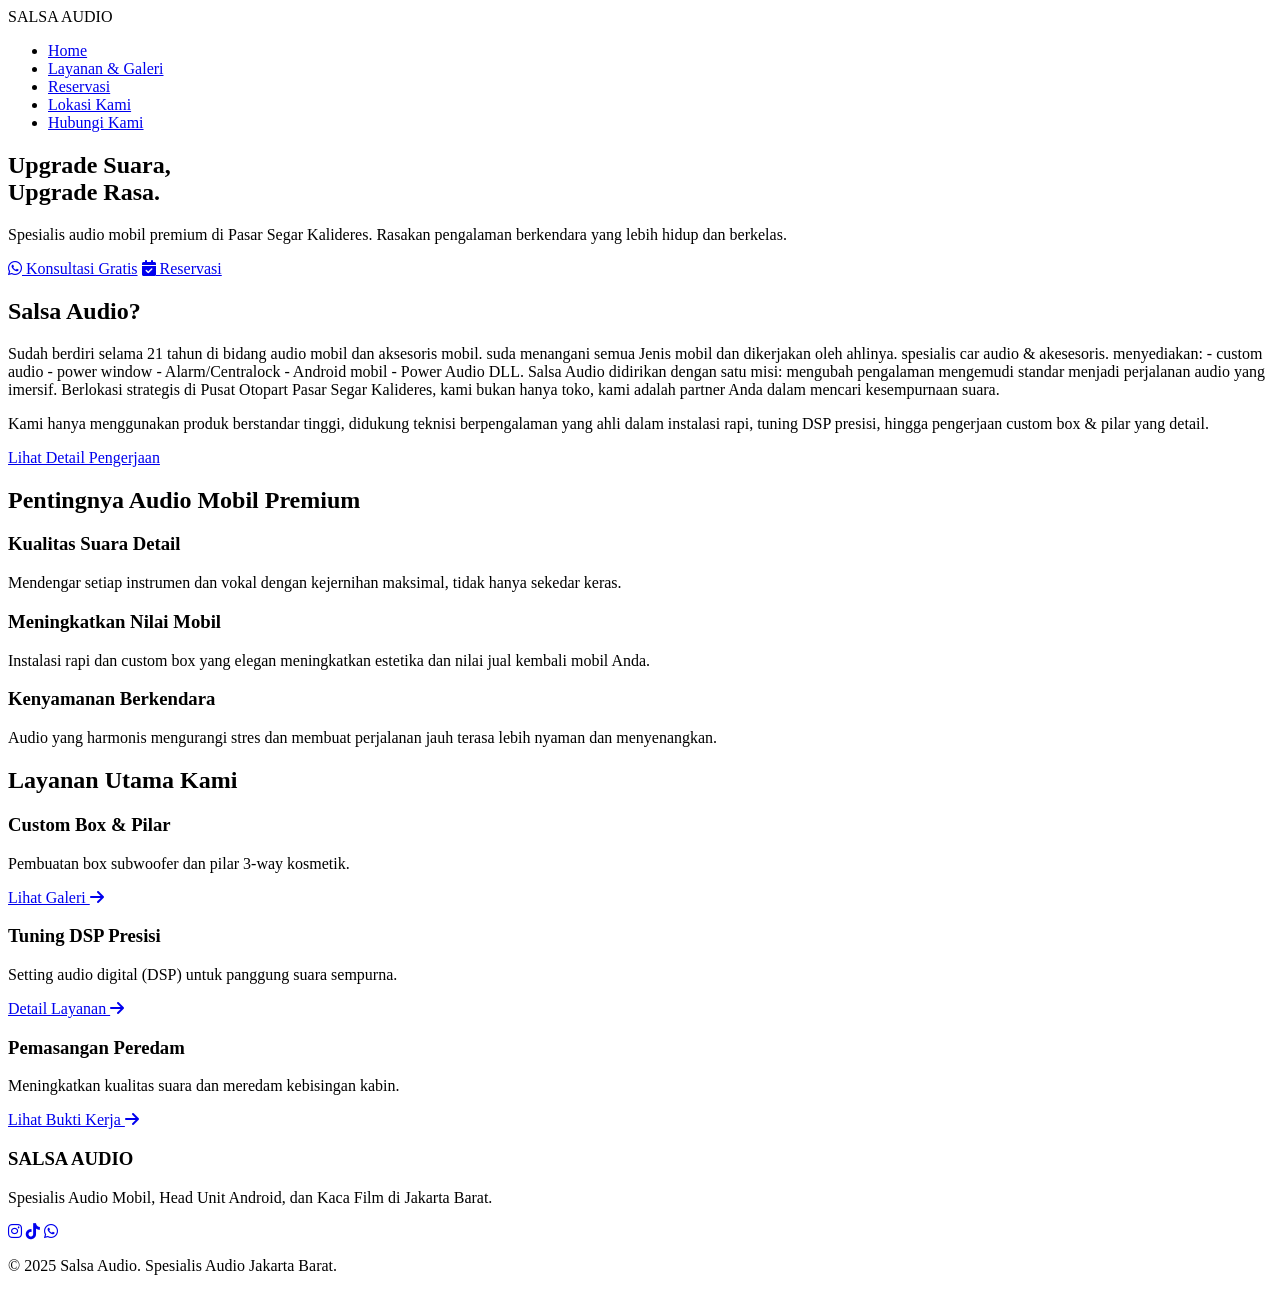
==== index.html @ 53de73e2 "Add files via upload" ====
<!DOCTYPE html>
<html lang="id">
<head>
    <meta charset="UTF-8">
    <meta name="viewport" content="width=device-width, initial-scale=1.0">
    <title>Salsa Audio | Spesialis Audio Mobil Premium Jakarta Barat</title>
    <link rel="stylesheet" href="css/style.css">
    <link rel="stylesheet" href="https://cdnjs.cloudflare.com/ajax/libs/font-awesome/6.0.0/css/all.min.css">
    <link href="https://fonts.googleapis.com/css2?family=Poppins:wght@300;400;600;700&display=swap" rel="stylesheet">
</head>
<body>

    <nav class="navbar">
        <div class="logo">SALSA <span>AUDIO</span></div>
        <ul class="nav-links">
            <li><a href="index.html" class="active">Home</a></li>
            <li><a href="layanan.html">Layanan & Galeri</a></li>
            <li><a href="reservasi.html">Reservasi</a></li>
            <li><a href="lokasi.html">Lokasi Kami</a></li>
            <li><a href="#kontak" class="btn-contact">Hubungi Kami</a></li>
        </ul>
        <div class="burger">
            <div class="line1"></div>
            <div class="line2"></div>
            <div class="line3"></div>
        </div>
    </nav>

    <section id="home" class="hero">
        <div class="hero-content">
            <h1>Upgrade Suara,<br>Upgrade Rasa.</h1>
            <p>Spesialis audio mobil premium di Pasar Segar Kalideres. Rasakan pengalaman berkendara yang lebih hidup dan berkelas.</p>
            
            <a href="https://wa.me/6281282801020" target="_blank" class="cta-button"><i class="fab fa-whatsapp"></i> Konsultasi Gratis</a>
            <a href="reservasi.html" class="cta-button cta-inden"><i class="fas fa-calendar-check"></i> Reservasi</a>

        </div>
    </section>

    <section class="about-us">
        <div class="container about-content">
            <div class="about-text">
                <h2>Salsa Audio?</h2>
                <p>
                    Sudah berdiri selama 21 tahun di bidang audio mobil dan aksesoris mobil. suda menangani semua Jenis mobil dan dikerjakan oleh ahlinya. spesialis car audio & akesesoris. menyediakan: - custom audio - power window - Alarm/Centralock - Android mobil - Power Audio DLL. Salsa Audio didirikan dengan satu misi: mengubah pengalaman mengemudi standar menjadi perjalanan audio yang imersif. Berlokasi strategis di Pusat Otopart Pasar Segar Kalideres, kami bukan hanya toko, kami adalah partner Anda dalam mencari kesempurnaan suara.
                </p>
                <p>
                    Kami hanya menggunakan produk berstandar tinggi, didukung teknisi berpengalaman yang ahli dalam instalasi rapi, tuning DSP presisi, hingga pengerjaan custom box & pilar yang detail.
                </p>
                <a href="layanan.html" class="btn-secondary">Lihat Detail Pengerjaan</a>
            </div>
            
        </div>
    </section>

    <section class="keunggulan">
    <div class="container">
        <h2>Pentingnya Audio Mobil Premium</h2>
        <div class="keunggulan-grid">
            
            <div class="keunggulan-item">
                <h3>Kualitas Suara Detail</h3>
                <p>Mendengar setiap instrumen dan vokal dengan kejernihan maksimal, tidak hanya sekedar keras.</p>
            </div>
            
            <div class="keunggulan-item">
                <h3> Meningkatkan Nilai Mobil</h3>
                <p>Instalasi rapi dan custom box yang elegan meningkatkan estetika dan nilai jual kembali mobil Anda.</p>
            </div>
            
            <div class="keunggulan-item">
                <h3>Kenyamanan Berkendara</h3>
                <p>Audio yang harmonis mengurangi stres dan membuat perjalanan jauh terasa lebih nyaman dan menyenangkan.</p>
            </div>
            
        </div>
    </div>
</section>

    <section class="quick-links">
        <div class="container">
            <h2>Layanan Utama Kami</h2>
            <div class="service-grid">
                <div class="card-link">
                    <h3>Custom Box & Pilar</h3>
                    <p>Pembuatan box subwoofer dan pilar 3-way kosmetik.</p>
                    <a href="layanan.html#custom" class="btn-link">Lihat Galeri <i class="fas fa-arrow-right"></i></a>
                </div>
                <div class="card-link">
                    <h3>Tuning DSP Presisi</h3>
                    <p>Setting audio digital (DSP) untuk panggung suara sempurna.</p>
                    <a href="layanan.html#tuning" class="btn-link">Detail Layanan <i class="fas fa-arrow-right"></i></a>
                </div>
                <div class="card-link">
                    <h3>Pemasangan Peredam</h3>
                    <p>Meningkatkan kualitas suara dan meredam kebisingan kabin.</p>
                    <a href="layanan.html#peredam" class="btn-link">Lihat Bukti Kerja <i class="fas fa-arrow-right"></i></a>
                </div>
            </div>
        </div>
    </section>

    <footer>
        <div class="footer-content">
            <h3>SALSA AUDIO</h3>
            <p>Spesialis Audio Mobil, Head Unit Android, dan Kaca Film di Jakarta Barat.</p>
            
            <div class="socials">
                <a href="https://www.instagram.com/salsaaudio3" target="_blank"><i class="fab fa-instagram"></i></a>
                
                <a href="https://www.tiktok.com/@salsaaudio0" target="_blank"><i class="fab fa-tiktok"></i></a>
                
                <a href="https://wa.me/6281282801020" target="_blank"><i class="fab fa-whatsapp"></i></a>
            </div>
        </div>
        <div class="footer-bottom">
            <p>© 2025 Salsa Audio. Spesialis Audio Jakarta Barat.</p>
        </div>
    </footer>

    <script>
        const burger = document.querySelector('.burger');
        const nav = document.querySelector('.nav-links');
        burger.addEventListener('click', () => {
            nav.classList.toggle('nav-active');
            burger.classList.toggle('toggle');
        });
    </script>
</body>
</html>
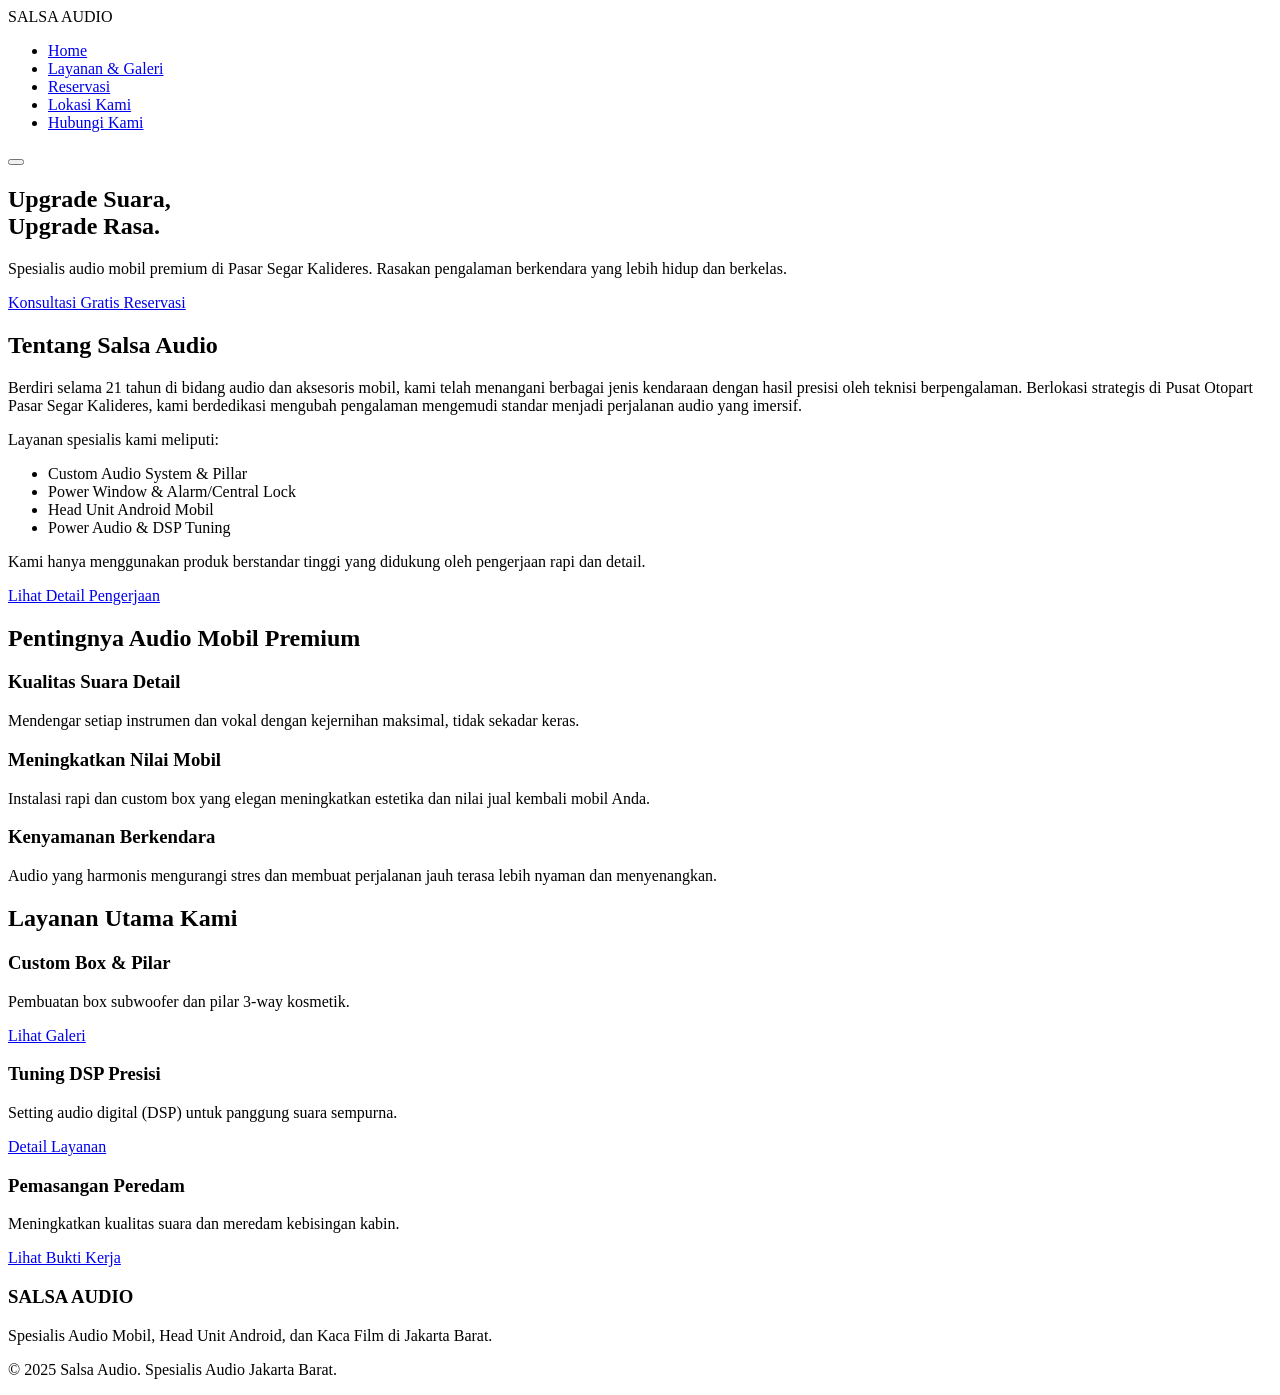
==== commit 5d0c5f52: "Update index.html" ====
--- a/index.html
+++ b/index.html
@@ -4,9 +4,13 @@
     <meta charset="UTF-8">
     <meta name="viewport" content="width=device-width, initial-scale=1.0">
     <title>Salsa Audio | Spesialis Audio Mobil Premium Jakarta Barat</title>
+    
+    <!-- CSS & External Fonts -->
     <link rel="stylesheet" href="css/style.css">
-    <link rel="stylesheet" href="https://cdnjs.cloudflare.com/ajax/libs/font-awesome/6.0.0/css/all.min.css">
-    <link href="https://fonts.googleapis.com/css2?family=Poppins:wght@300;400;600;700&display=swap" rel="stylesheet">
+    <link rel="stylesheet" href="[https://cdnjs.cloudflare.com/ajax/libs/font-awesome/6.0.0/css/all.min.css](https://cdnjs.cloudflare.com/ajax/libs/font-awesome/6.0.0/css/all.min.css)">
+    <link rel="preconnect" href="[https://fonts.googleapis.com](https://fonts.googleapis.com)">
+    <link rel="preconnect" href="[https://fonts.gstatic.com](https://fonts.gstatic.com)" crossorigin>
+    <link href="[https://fonts.googleapis.com/css2?family=Poppins:wght@300;400;600;700&display=swap](https://fonts.googleapis.com/css2?family=Poppins:wght@300;400;600;700&display=swap)" rel="stylesheet">
 </head>
 <body>
 
@@ -19,11 +23,11 @@
             <li><a href="lokasi.html">Lokasi Kami</a></li>
             <li><a href="#kontak" class="btn-contact">Hubungi Kami</a></li>
         </ul>
-        <div class="burger">
+        <button class="burger" aria-label="Toggle Navigation Menu">
             <div class="line1"></div>
             <div class="line2"></div>
             <div class="line3"></div>
-        </div>
+        </button>
     </nav>
 
     <section id="home" class="hero">
@@ -31,51 +35,60 @@
             <h1>Upgrade Suara,<br>Upgrade Rasa.</h1>
             <p>Spesialis audio mobil premium di Pasar Segar Kalideres. Rasakan pengalaman berkendara yang lebih hidup dan berkelas.</p>
             
-            <a href="https://wa.me/6281282801020" target="_blank" class="cta-button"><i class="fab fa-whatsapp"></i> Konsultasi Gratis</a>
-            <a href="reservasi.html" class="cta-button cta-inden"><i class="fas fa-calendar-check"></i> Reservasi</a>
-
+            <a href="[https://wa.me/6281282801020](https://wa.me/6281282801020)" target="_blank" rel="noopener noreferrer" class="cta-button">
+                <i class="fab fa-whatsapp"></i> Konsultasi Gratis
+            </a>
+            <a href="reservasi.html" class="cta-button cta-inden">
+                <i class="fas fa-calendar-check"></i> Reservasi
+            </a>
         </div>
     </section>
 
     <section class="about-us">
         <div class="container about-content">
             <div class="about-text">
-                <h2>Salsa Audio?</h2>
+                <h2>Tentang Salsa Audio</h2>
                 <p>
-                    Sudah berdiri selama 21 tahun di bidang audio mobil dan aksesoris mobil. suda menangani semua Jenis mobil dan dikerjakan oleh ahlinya. spesialis car audio & akesesoris. menyediakan: - custom audio - power window - Alarm/Centralock - Android mobil - Power Audio DLL. Salsa Audio didirikan dengan satu misi: mengubah pengalaman mengemudi standar menjadi perjalanan audio yang imersif. Berlokasi strategis di Pusat Otopart Pasar Segar Kalideres, kami bukan hanya toko, kami adalah partner Anda dalam mencari kesempurnaan suara.
+                    Berdiri selama 21 tahun di bidang audio dan aksesoris mobil, kami telah menangani berbagai jenis kendaraan dengan hasil presisi oleh teknisi berpengalaman. Berlokasi strategis di Pusat Otopart Pasar Segar Kalideres, kami berdedikasi mengubah pengalaman mengemudi standar menjadi perjalanan audio yang imersif.
                 </p>
                 <p>
-                    Kami hanya menggunakan produk berstandar tinggi, didukung teknisi berpengalaman yang ahli dalam instalasi rapi, tuning DSP presisi, hingga pengerjaan custom box & pilar yang detail.
+                    Layanan spesialis kami meliputi:
+                </p>
+                <ul>
+                    <li>Custom Audio System & Pillar</li>
+                    <li>Power Window & Alarm/Central Lock</li>
+                    <li>Head Unit Android Mobil</li>
+                    <li>Power Audio & DSP Tuning</li>
+                </ul>
+                <p>
+                    Kami hanya menggunakan produk berstandar tinggi yang didukung oleh pengerjaan rapi dan detail.
                 </p>
                 <a href="layanan.html" class="btn-secondary">Lihat Detail Pengerjaan</a>
             </div>
-            
         </div>
     </section>
 
     <section class="keunggulan">
-    <div class="container">
-        <h2>Pentingnya Audio Mobil Premium</h2>
-        <div class="keunggulan-grid">
-            
-            <div class="keunggulan-item">
-                <h3>Kualitas Suara Detail</h3>
-                <p>Mendengar setiap instrumen dan vokal dengan kejernihan maksimal, tidak hanya sekedar keras.</p>
+        <div class="container">
+            <h2>Pentingnya Audio Mobil Premium</h2>
+            <div class="keunggulan-grid">
+                <div class="keunggulan-item">
+                    <h3>Kualitas Suara Detail</h3>
+                    <p>Mendengar setiap instrumen dan vokal dengan kejernihan maksimal, tidak sekadar keras.</p>
+                </div>
+                
+                <div class="keunggulan-item">
+                    <h3>Meningkatkan Nilai Mobil</h3>
+                    <p>Instalasi rapi dan custom box yang elegan meningkatkan estetika dan nilai jual kembali mobil Anda.</p>
+                </div>
+                
+                <div class="keunggulan-item">
+                    <h3>Kenyamanan Berkendara</h3>
+                    <p>Audio yang harmonis mengurangi stres dan membuat perjalanan jauh terasa lebih nyaman dan menyenangkan.</p>
+                </div>
             </div>
-            
-            <div class="keunggulan-item">
-                <h3> Meningkatkan Nilai Mobil</h3>
-                <p>Instalasi rapi dan custom box yang elegan meningkatkan estetika dan nilai jual kembali mobil Anda.</p>
-            </div>
-            
-            <div class="keunggulan-item">
-                <h3>Kenyamanan Berkendara</h3>
-                <p>Audio yang harmonis mengurangi stres dan membuat perjalanan jauh terasa lebih nyaman dan menyenangkan.</p>
-            </div>
-            
         </div>
-    </div>
-</section>
+    </section>
 
     <section class="quick-links">
         <div class="container">
@@ -106,11 +119,15 @@
             <p>Spesialis Audio Mobil, Head Unit Android, dan Kaca Film di Jakarta Barat.</p>
             
             <div class="socials">
-                <a href="https://www.instagram.com/salsaaudio3" target="_blank"><i class="fab fa-instagram"></i></a>
-                
-                <a href="https://www.tiktok.com/@salsaaudio0" target="_blank"><i class="fab fa-tiktok"></i></a>
-                
-                <a href="https://wa.me/6281282801020" target="_blank"><i class="fab fa-whatsapp"></i></a>
+                <a href="[https://www.instagram.com/salsaaudio3](https://www.instagram.com/salsaaudio3)" target="_blank" rel="noopener noreferrer" aria-label="Instagram">
+                    <i class="fab fa-instagram"></i>
+                </a>
+                <a href="[https://www.tiktok.com/@salsaaudio0](https://www.tiktok.com/@salsaaudio0)" target="_blank" rel="noopener noreferrer" aria-label="TikTok">
+                    <i class="fab fa-tiktok"></i>
+                </a>
+                <a href="[https://wa.me/6281282801020](https://wa.me/6281282801020)" target="_blank" rel="noopener noreferrer" aria-label="WhatsApp">
+                    <i class="fab fa-whatsapp"></i>
+                </a>
             </div>
         </div>
         <div class="footer-bottom">
@@ -127,4 +144,4 @@
         });
     </script>
 </body>
-</html>+</html>
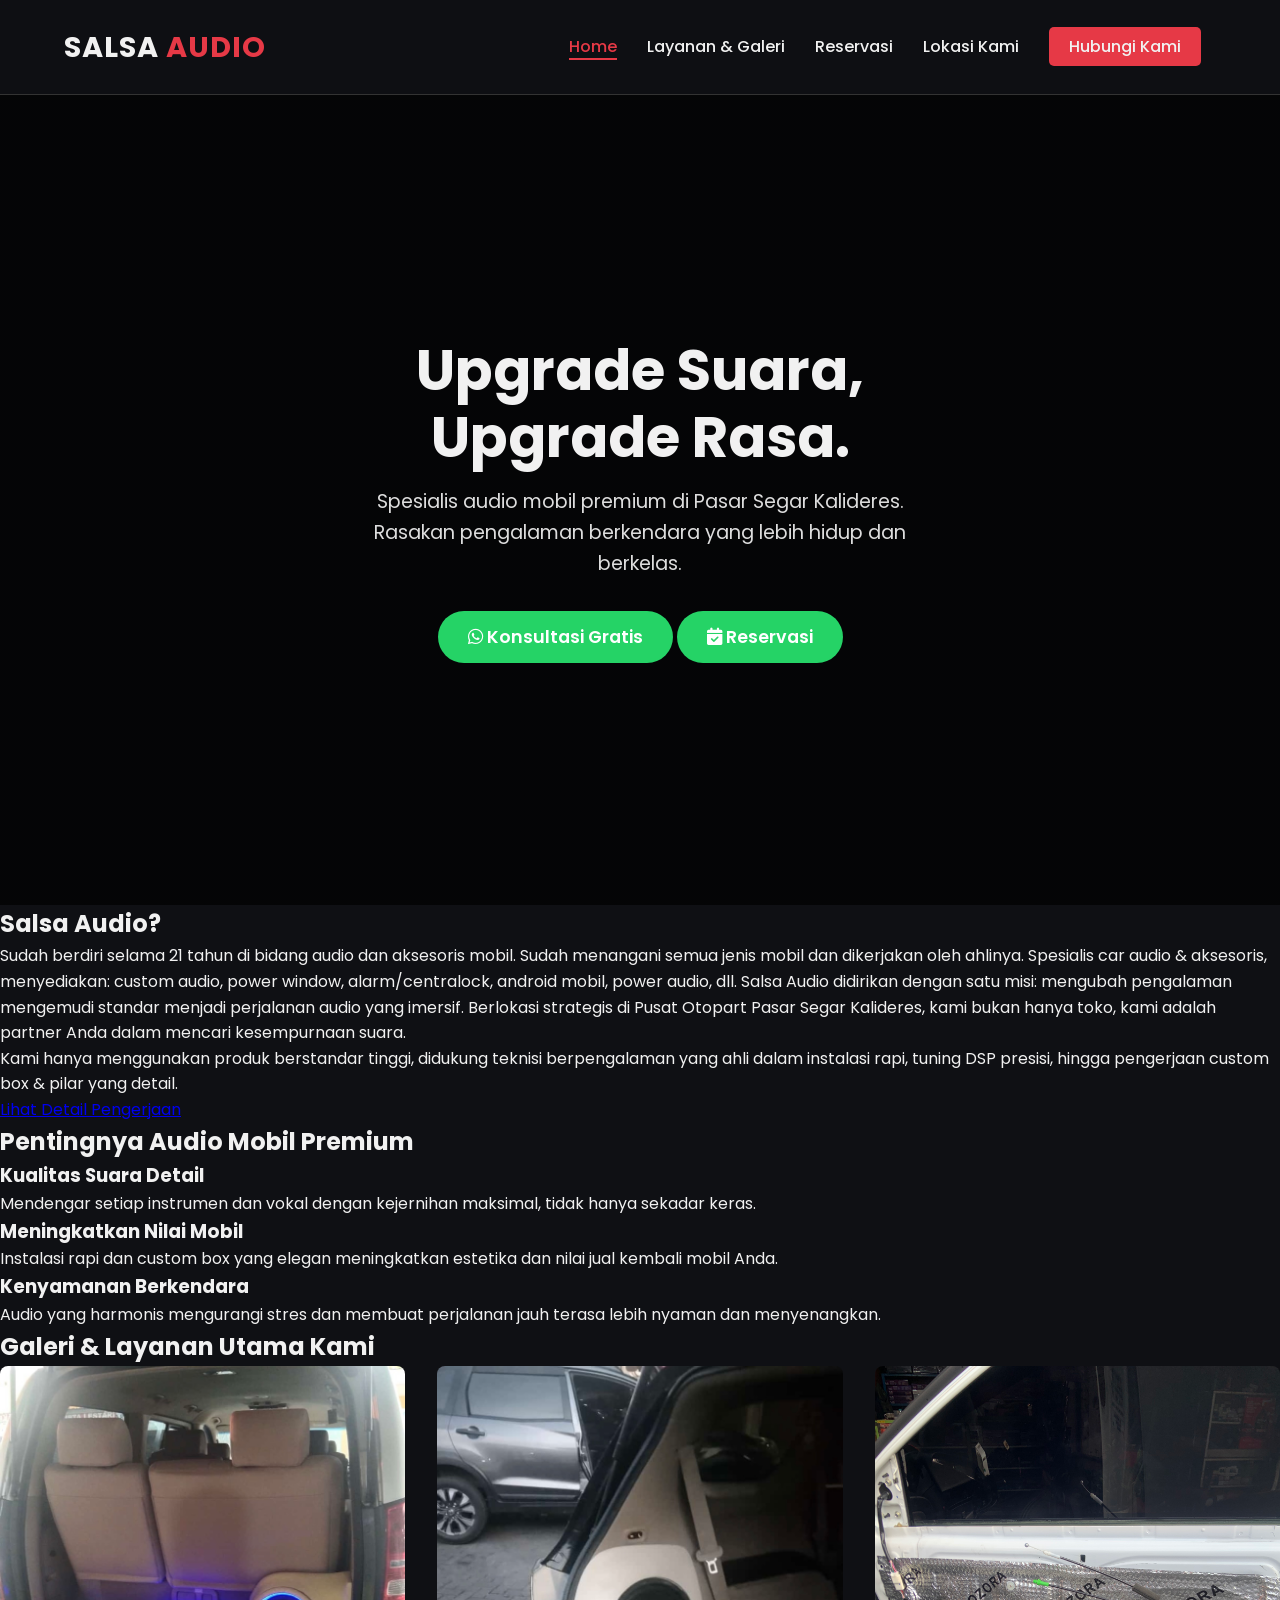
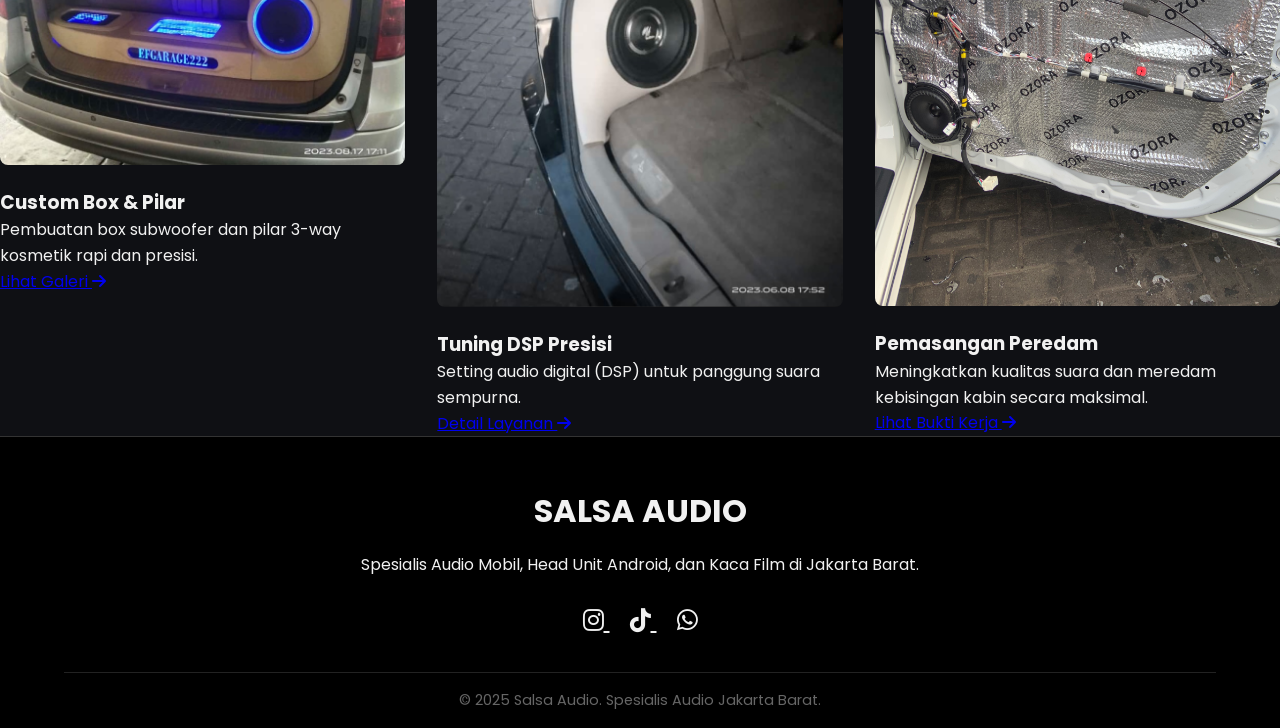
==== commit b1a0b274: "Update index.html" ====
--- a/index.html
+++ b/index.html
@@ -4,13 +4,15 @@
     <meta charset="UTF-8">
     <meta name="viewport" content="width=device-width, initial-scale=1.0">
     <title>Salsa Audio | Spesialis Audio Mobil Premium Jakarta Barat</title>
-    
-    <!-- CSS & External Fonts -->
-    <link rel="stylesheet" href="css/style.css">
-    <link rel="stylesheet" href="[https://cdnjs.cloudflare.com/ajax/libs/font-awesome/6.0.0/css/all.min.css](https://cdnjs.cloudflare.com/ajax/libs/font-awesome/6.0.0/css/all.min.css)">
-    <link rel="preconnect" href="[https://fonts.googleapis.com](https://fonts.googleapis.com)">
-    <link rel="preconnect" href="[https://fonts.gstatic.com](https://fonts.gstatic.com)" crossorigin>
-    <link href="[https://fonts.googleapis.com/css2?family=Poppins:wght@300;400;600;700&display=swap](https://fonts.googleapis.com/css2?family=Poppins:wght@300;400;600;700&display=swap)" rel="stylesheet">
+
+    <!-- CSS Lokal (Langsung di Root) -->
+    <link rel="stylesheet" href="style.css">
+
+    <!-- CSS External & Font -->
+    <link rel="stylesheet" href="https://cdnjs.cloudflare.com/ajax/libs/font-awesome/6.0.0/css/all.min.css">
+    <link rel="preconnect" href="https://fonts.googleapis.com">
+    <link rel="preconnect" href="https://fonts.gstatic.com" crossorigin>
+    <link href="https://fonts.googleapis.com/css2?family=Poppins:wght@300;400;600;700&display=swap" rel="stylesheet">
 </head>
 <body>
 
@@ -35,7 +37,7 @@
             <h1>Upgrade Suara,<br>Upgrade Rasa.</h1>
             <p>Spesialis audio mobil premium di Pasar Segar Kalideres. Rasakan pengalaman berkendara yang lebih hidup dan berkelas.</p>
             
-            <a href="[https://wa.me/6281282801020](https://wa.me/6281282801020)" target="_blank" rel="noopener noreferrer" class="cta-button">
+            <a href="https://wa.me/6281282801020" target="_blank" rel="noopener noreferrer" class="cta-button">
                 <i class="fab fa-whatsapp"></i> Konsultasi Gratis
             </a>
             <a href="reservasi.html" class="cta-button cta-inden">
@@ -47,21 +49,12 @@
     <section class="about-us">
         <div class="container about-content">
             <div class="about-text">
-                <h2>Tentang Salsa Audio</h2>
+                <h2>Salsa Audio?</h2>
                 <p>
-                    Berdiri selama 21 tahun di bidang audio dan aksesoris mobil, kami telah menangani berbagai jenis kendaraan dengan hasil presisi oleh teknisi berpengalaman. Berlokasi strategis di Pusat Otopart Pasar Segar Kalideres, kami berdedikasi mengubah pengalaman mengemudi standar menjadi perjalanan audio yang imersif.
+                    Sudah berdiri selama 21 tahun di bidang audio dan aksesoris mobil. Sudah menangani semua jenis mobil dan dikerjakan oleh ahlinya. Spesialis car audio & aksesoris, menyediakan: custom audio, power window, alarm/centralock, android mobil, power audio, dll. Salsa Audio didirikan dengan satu misi: mengubah pengalaman mengemudi standar menjadi perjalanan audio yang imersif. Berlokasi strategis di Pusat Otopart Pasar Segar Kalideres, kami bukan hanya toko, kami adalah partner Anda dalam mencari kesempurnaan suara.
                 </p>
                 <p>
-                    Layanan spesialis kami meliputi:
-                </p>
-                <ul>
-                    <li>Custom Audio System & Pillar</li>
-                    <li>Power Window & Alarm/Central Lock</li>
-                    <li>Head Unit Android Mobil</li>
-                    <li>Power Audio & DSP Tuning</li>
-                </ul>
-                <p>
-                    Kami hanya menggunakan produk berstandar tinggi yang didukung oleh pengerjaan rapi dan detail.
+                    Kami hanya menggunakan produk berstandar tinggi, didukung teknisi berpengalaman yang ahli dalam instalasi rapi, tuning DSP presisi, hingga pengerjaan custom box & pilar yang detail.
                 </p>
                 <a href="layanan.html" class="btn-secondary">Lihat Detail Pengerjaan</a>
             </div>
@@ -74,7 +67,7 @@
             <div class="keunggulan-grid">
                 <div class="keunggulan-item">
                     <h3>Kualitas Suara Detail</h3>
-                    <p>Mendengar setiap instrumen dan vokal dengan kejernihan maksimal, tidak sekadar keras.</p>
+                    <p>Mendengar setiap instrumen dan vokal dengan kejernihan maksimal, tidak hanya sekadar keras.</p>
                 </div>
                 
                 <div class="keunggulan-item">
@@ -90,42 +83,53 @@
         </div>
     </section>
 
+    <!-- SEKTI GALERI MENGGUNAKAN GAMBAR DARI GITHUB -->
     <section class="quick-links">
         <div class="container">
-            <h2>Layanan Utama Kami</h2>
+            <h2>Galeri & Layanan Utama Kami</h2>
             <div class="service-grid">
+                
+                <!-- Menggunakan custom-2.jpeg & custom-7.jpg -->
                 <div class="card-link">
+                    <img src="custom-2.jpeg" alt="Custom Box Subwoofer" style="width:100%; border-radius:8px; margin-bottom:15px;">
                     <h3>Custom Box & Pilar</h3>
-                    <p>Pembuatan box subwoofer dan pilar 3-way kosmetik.</p>
+                    <p>Pembuatan box subwoofer dan pilar 3-way kosmetik rapi dan presisi.</p>
                     <a href="layanan.html#custom" class="btn-link">Lihat Galeri <i class="fas fa-arrow-right"></i></a>
                 </div>
+
+                <!-- Menggunakan custom-3.jpeg -->
                 <div class="card-link">
+                    <img src="custom-3.jpeg" alt="Tuning DSP Audio" style="width:100%; border-radius:8px; margin-bottom:15px;">
                     <h3>Tuning DSP Presisi</h3>
                     <p>Setting audio digital (DSP) untuk panggung suara sempurna.</p>
                     <a href="layanan.html#tuning" class="btn-link">Detail Layanan <i class="fas fa-arrow-right"></i></a>
                 </div>
+
+                <!-- Menggunakan perdam-1.jpeg -->
                 <div class="card-link">
+                    <img src="perdam-1.jpeg" alt="Pemasangan Peredam Mobil" style="width:100%; border-radius:8px; margin-bottom:15px;">
                     <h3>Pemasangan Peredam</h3>
-                    <p>Meningkatkan kualitas suara dan meredam kebisingan kabin.</p>
+                    <p>Meningkatkan kualitas suara dan meredam kebisingan kabin secara maksimal.</p>
                     <a href="layanan.html#peredam" class="btn-link">Lihat Bukti Kerja <i class="fas fa-arrow-right"></i></a>
                 </div>
+
             </div>
         </div>
     </section>
 
-    <footer>
+    <footer id="kontak">
         <div class="footer-content">
             <h3>SALSA AUDIO</h3>
             <p>Spesialis Audio Mobil, Head Unit Android, dan Kaca Film di Jakarta Barat.</p>
             
             <div class="socials">
-                <a href="[https://www.instagram.com/salsaaudio3](https://www.instagram.com/salsaaudio3)" target="_blank" rel="noopener noreferrer" aria-label="Instagram">
+                <a href="https://www.instagram.com/salsaaudio3" target="_blank" rel="noopener noreferrer" aria-label="Instagram">
                     <i class="fab fa-instagram"></i>
                 </a>
-                <a href="[https://www.tiktok.com/@salsaaudio0](https://www.tiktok.com/@salsaaudio0)" target="_blank" rel="noopener noreferrer" aria-label="TikTok">
+                <a href="https://www.tiktok.com/@salsaaudio0" target="_blank" rel="noopener noreferrer" aria-label="TikTok">
                     <i class="fab fa-tiktok"></i>
                 </a>
-                <a href="[https://wa.me/6281282801020](https://wa.me/6281282801020)" target="_blank" rel="noopener noreferrer" aria-label="WhatsApp">
+                <a href="https://wa.me/6281282801020" target="_blank" rel="noopener noreferrer" aria-label="WhatsApp">
                     <i class="fab fa-whatsapp"></i>
                 </a>
             </div>
--- a/style.css
+++ b/style.css
@@ -0,0 +1,425 @@
+/* RESET CSS */
+* {
+    margin: 0;
+    padding: 0;
+    box-sizing: border-box;
+    font-family: 'Poppins', sans-serif;
+    scroll-behavior: smooth;
+}
+
+:root {
+    --primary-color: #e63946; /* Merah Sporty */
+    --secondary-color: #1d3557;
+    --bg-dark: #0f1014;
+    --bg-card: #1b1e26;
+    --text-light: #f1f1f1;
+    --text-gray: #a0a0a0;
+}
+
+body {
+    background-color: var(--bg-dark);
+    color: var(--text-light);
+    line-height: 1.6;
+}
+
+/* NAVBAR */
+.navbar {
+    display: flex;
+    justify-content: space-between;
+    align-items: center;
+    padding: 1.5rem 5%;
+    background-color: rgba(15, 16, 20, 0.95);
+    position: sticky;
+    top: 0;
+    z-index: 100;
+    border-bottom: 1px solid #333;
+}
+
+.logo {
+    font-size: 1.8rem;
+    font-weight: 700;
+    color: var(--text-light);
+    letter-spacing: 1px;
+}
+
+.logo span {
+    color: var(--primary-color);
+}
+
+.nav-links {
+    display: flex;
+    list-style: none;
+}
+
+.nav-links li a {
+    color: var(--text-light);
+    text-decoration: none;
+    margin: 0 15px;
+    font-weight: 500;
+    transition: 0.3s;
+}
+
+.nav-links li a:hover {
+    color: var(--primary-color);
+}
+
+.btn-contact {
+    background-color: var(--primary-color);
+    padding: 8px 20px;
+    border-radius: 5px;
+}
+
+.btn-contact:hover {
+    background-color: #c1121f;
+    color: white !important;
+}
+
+/* HERO SECTION */
+.hero {
+    height: 90vh;
+    background: linear-gradient(rgba(0,0,0,0.7), rgba(0,0,0,0.7)), url('https://images.unsplash.com/photo-1553440569-bcc63803a83d?ixlib=rb-1.2.1&auto=format&fit=crop&w=1350&q=80');
+    background-size: cover;
+    background-position: center;
+    display: flex;
+    align-items: center;
+    justify-content: center;
+    text-align: center;
+    padding: 0 20px;
+}
+
+.hero-content h1 {
+    font-size: 3.5rem;
+    margin-bottom: 1rem;
+    line-height: 1.2;
+}
+
+.hero-content p {
+    font-size: 1.2rem;
+    margin-bottom: 2rem;
+    color: #ddd;
+    max-width: 600px;
+    margin-left: auto;
+    margin-right: auto;
+}
+
+.cta-button {
+    display: inline-block;
+    background-color: #25D366; /* Warna WA */
+    color: white;
+    padding: 12px 30px;
+    text-decoration: none;
+    border-radius: 50px;
+    font-weight: 600;
+    font-size: 1.1rem;
+    transition: 0.3s;
+}
+
+.cta-button:hover {
+    transform: scale(1.05);
+    box-shadow: 0 0 15px rgba(37, 211, 102, 0.5);
+}
+
+/* SERVICES */
+.services {
+    padding: 5rem 5%;
+    text-align: center;
+}
+
+.services h2, .location h2 {
+    font-size: 2.5rem;
+    margin-bottom: 3rem;
+    color: var(--primary-color);
+}
+
+.service-grid {
+    display: grid;
+    grid-template-columns: repeat(auto-fit, minmax(250px, 1fr));
+    gap: 2rem;
+}
+
+.card {
+    background-color: var(--bg-card);
+    padding: 2rem;
+    border-radius: 10px;
+    transition: 0.3s;
+    border: 1px solid #333;
+}
+
+.card:hover {
+    transform: translateY(-10px);
+    border-color: var(--primary-color);
+}
+
+.card i {
+    font-size: 3rem;
+    color: var(--primary-color);
+    margin-bottom: 1rem;
+}
+
+.card h3 {
+    margin-bottom: 1rem;
+    font-size: 1.5rem;
+}
+
+.card p {
+    color: var(--text-gray);
+}
+
+/* LOCATION */
+.location {
+    padding: 5rem 5%;
+    background-color: #14161a;
+}
+
+.location-content {
+    display: flex;
+    flex-wrap: wrap;
+    justify-content: space-between;
+    align-items: center;
+    gap: 3rem;
+}
+
+.loc-text {
+    flex: 1;
+    min-width: 300px;
+}
+
+.loc-image {
+    flex: 1;
+    min-width: 300px;
+}
+
+.loc-image img {
+    width: 100%;
+    border-radius: 10px;
+    box-shadow: 0 10px 30px rgba(0,0,0,0.5);
+}
+
+.info-item {
+    display: flex;
+    align-items: flex-start;
+    margin-bottom: 1.5rem;
+}
+
+.info-item i {
+    color: var(--primary-color);
+    font-size: 1.5rem;
+    margin-right: 15px;
+    margin-top: 5px;
+}
+
+.info-item h4 {
+    margin-bottom: 5px;
+}
+
+.info-item p {
+    color: var(--text-gray);
+}
+
+.btn-map {
+    display: inline-block;
+    margin-top: 1rem;
+    padding: 10px 25px;
+    border: 2px solid var(--primary-color);
+    color: var(--primary-color);
+    text-decoration: none;
+    border-radius: 5px;
+    font-weight: 600;
+    transition: 0.3s;
+}
+
+.btn-map:hover {
+    background-color: var(--primary-color);
+    color: white;
+}
+
+/* FOOTER */
+footer {
+    background-color: #000;
+    padding: 3rem 5% 1rem;
+    text-align: center;
+    border-top: 1px solid #333;
+}
+
+.footer-content h3 {
+    font-size: 2rem;
+    margin-bottom: 1rem;
+}
+
+.socials {
+    margin: 1.5rem 0;
+}
+
+.socials a {
+    color: var(--text-light);
+    font-size: 1.5rem;
+    margin: 0 10px;
+    transition: 0.3s;
+}
+
+.socials a:hover {
+    color: var(--primary-color);
+}
+
+.footer-bottom {
+    margin-top: 2rem;
+    padding-top: 1rem;
+    border-top: 1px solid #222;
+    color: #666;
+    font-size: 0.9rem;
+}
+
+/* MOBILE MENU BURGER */
+.burger {
+    display: none;
+    cursor: pointer;
+}
+
+.burger div {
+    width: 25px;
+    height: 3px;
+    background-color: var(--text-light);
+    margin: 5px;
+    transition: all 0.3s ease;
+}
+
+/* RESPONSIVE MEDIA QUERY */
+@media screen and (max-width: 768px) {
+    .nav-links {
+        position: absolute;
+        right: 0px;
+        height: 92vh;
+        top: 8vh;
+        background-color: var(--bg-card);
+        display: flex;
+        flex-direction: column;
+        align-items: center;
+        width: 50%;
+        transform: translateX(100%);
+        transition: transform 0.5s ease-in;
+        border-left: 1px solid #333;
+    }
+    
+    .nav-links li {
+        opacity: 1;
+        margin: 20px 0;
+    }
+
+    .burger {
+        display: block;
+    }
+    
+    .hero-content h1 {
+        font-size: 2.5rem;
+    }
+}
+
+.nav-active {
+    transform: translateX(0%);
+}
+
+/* --- CSS TAMBAHAN UNTUK HALAMAN LAYANAN --- */
+
+/* Header Khusus Halaman */
+.page-header {
+    background-color: #1a1d24;
+    padding: 100px 20px 50px;
+    text-align: center;
+    border-bottom: 2px solid var(--primary-color);
+}
+
+.page-header h1 {
+    font-size: 3rem;
+    color: var(--primary-color);
+}
+
+.services-detail {
+    padding: 50px 5%;
+    background-color: var(--bg-dark);
+}
+
+.service-block {
+    margin-bottom: 4rem;
+}
+
+.service-block h2 {
+    color: var(--text-light);
+    margin-bottom: 1rem;
+    font-size: 2rem;
+    border-left: 5px solid var(--primary-color);
+    padding-left: 15px;
+}
+
+.service-block p {
+    color: var(--text-gray);
+    margin-bottom: 2rem;
+    max-width: 800px;
+}
+
+.divider {
+    border: 0;
+    height: 1px;
+    background: #333;
+    margin: 3rem 0;
+}
+
+/* GALERI GRID (PENTING UNTUK FOTO) */
+.gallery-grid {
+    display: grid;
+    grid-template-columns: repeat(auto-fill, minmax(250px, 1fr));
+    gap: 15px;
+}
+
+.gallery-item {
+    position: relative;
+    height: 250px; /* Tinggi seragam */
+    overflow: hidden;
+    border-radius: 8px;
+    border: 1px solid #333;
+    cursor: pointer;
+}
+
+/* Mengatur foto agar pas di kotak (tidak gepeng) */
+.gallery-item img {
+    width: 100%;
+    height: 100%;
+    object-fit: cover; 
+    transition: transform 0.4s ease;
+}
+
+/* Efek saat mouse diarahkan ke foto */
+.gallery-item:hover img {
+    transform: scale(1.1);
+}
+
+/* Teks di atas foto (Overlay) */
+.gallery-item .overlay {
+    position: absolute;
+    bottom: 0;
+    left: 0;
+    width: 100%;
+    background: rgba(0, 0, 0, 0.7);
+    color: white;
+    padding: 10px;
+    font-size: 0.9rem;
+    text-align: center;
+    transform: translateY(100%);
+    transition: transform 0.3s ease;
+}
+
+.gallery-item:hover .overlay {
+    transform: translateY(0);
+}
+
+/* Mengatur Navbar Link Aktif */
+.nav-links li a.active {
+    color: var(--primary-color);
+    border-bottom: 2px solid var(--primary-color);
+}
+
+/* Bagian ini harus dihapus/dikomentari di style.css */
+.keunggulan-item i {
+    font-size: 2.5rem;
+    color: var(--primary-color);
+    margin-bottom: 1rem; /* Ini yang harus dihilangkan */
+}
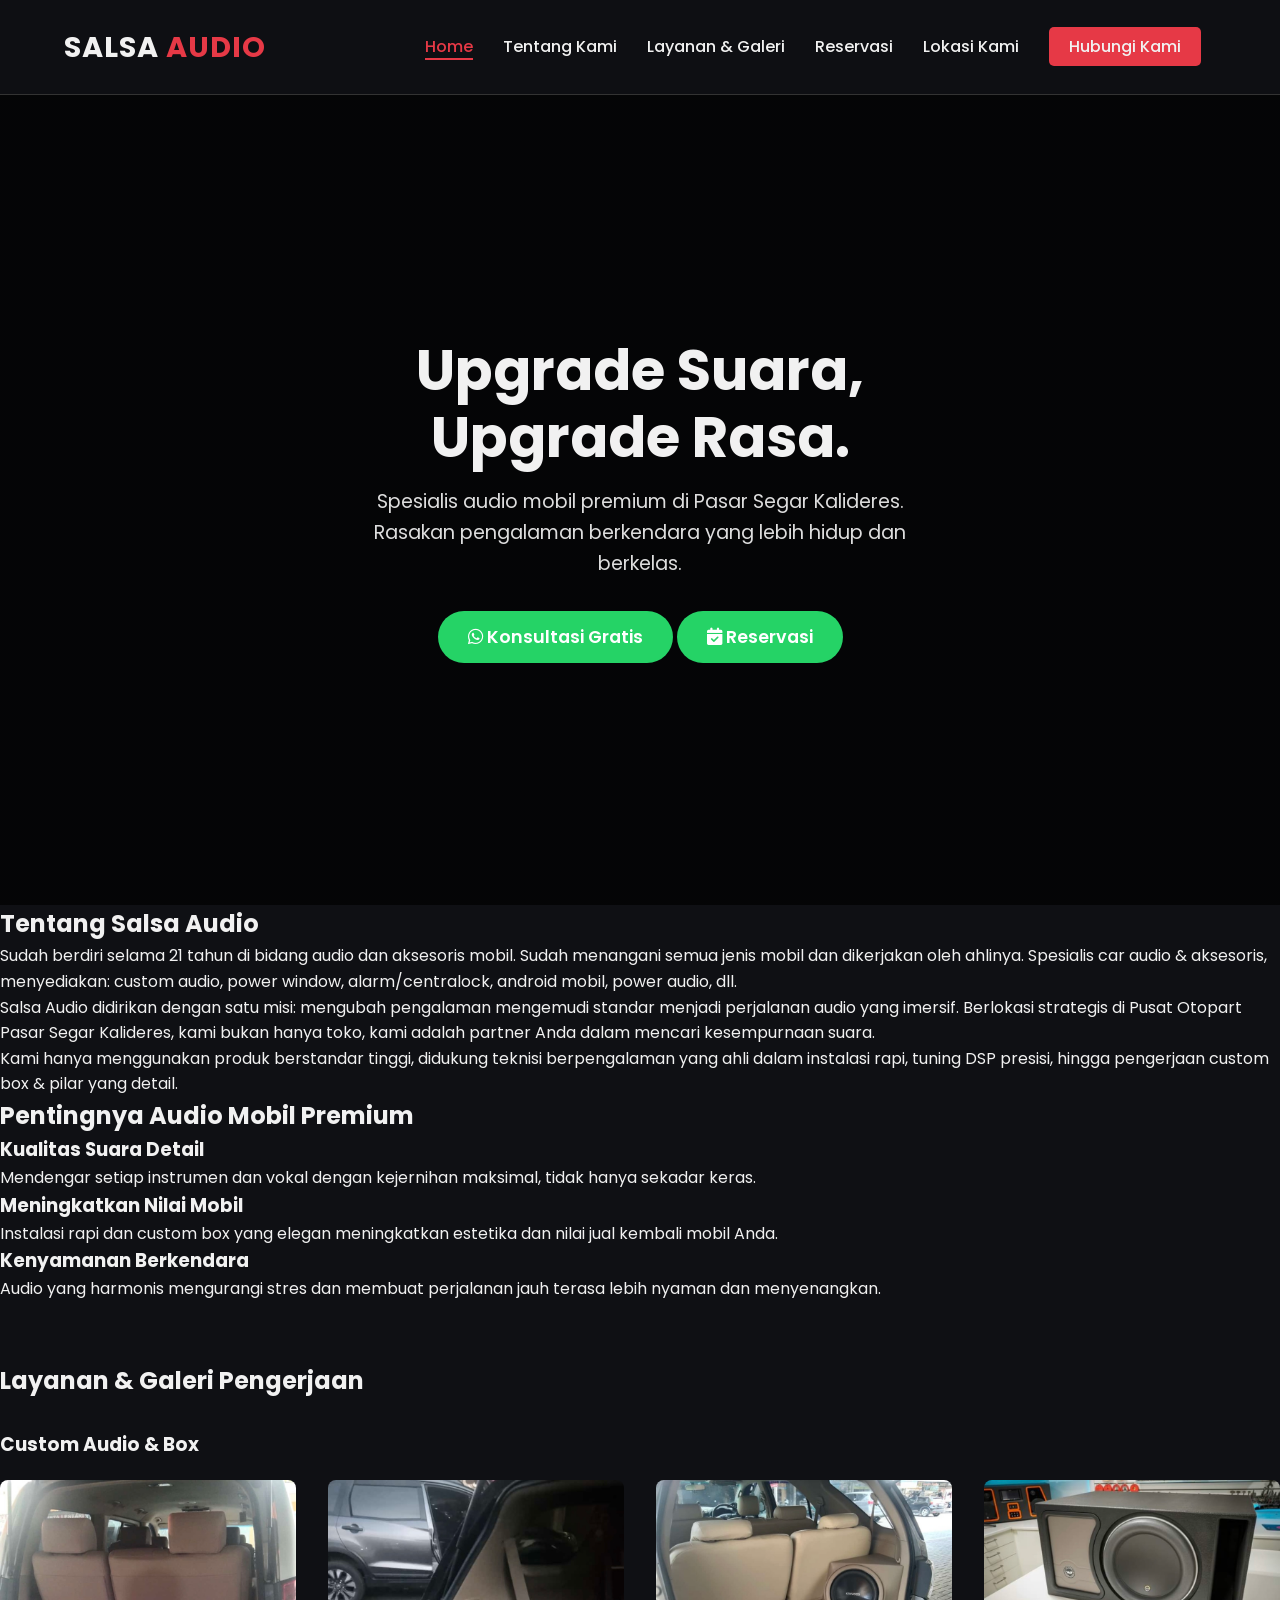
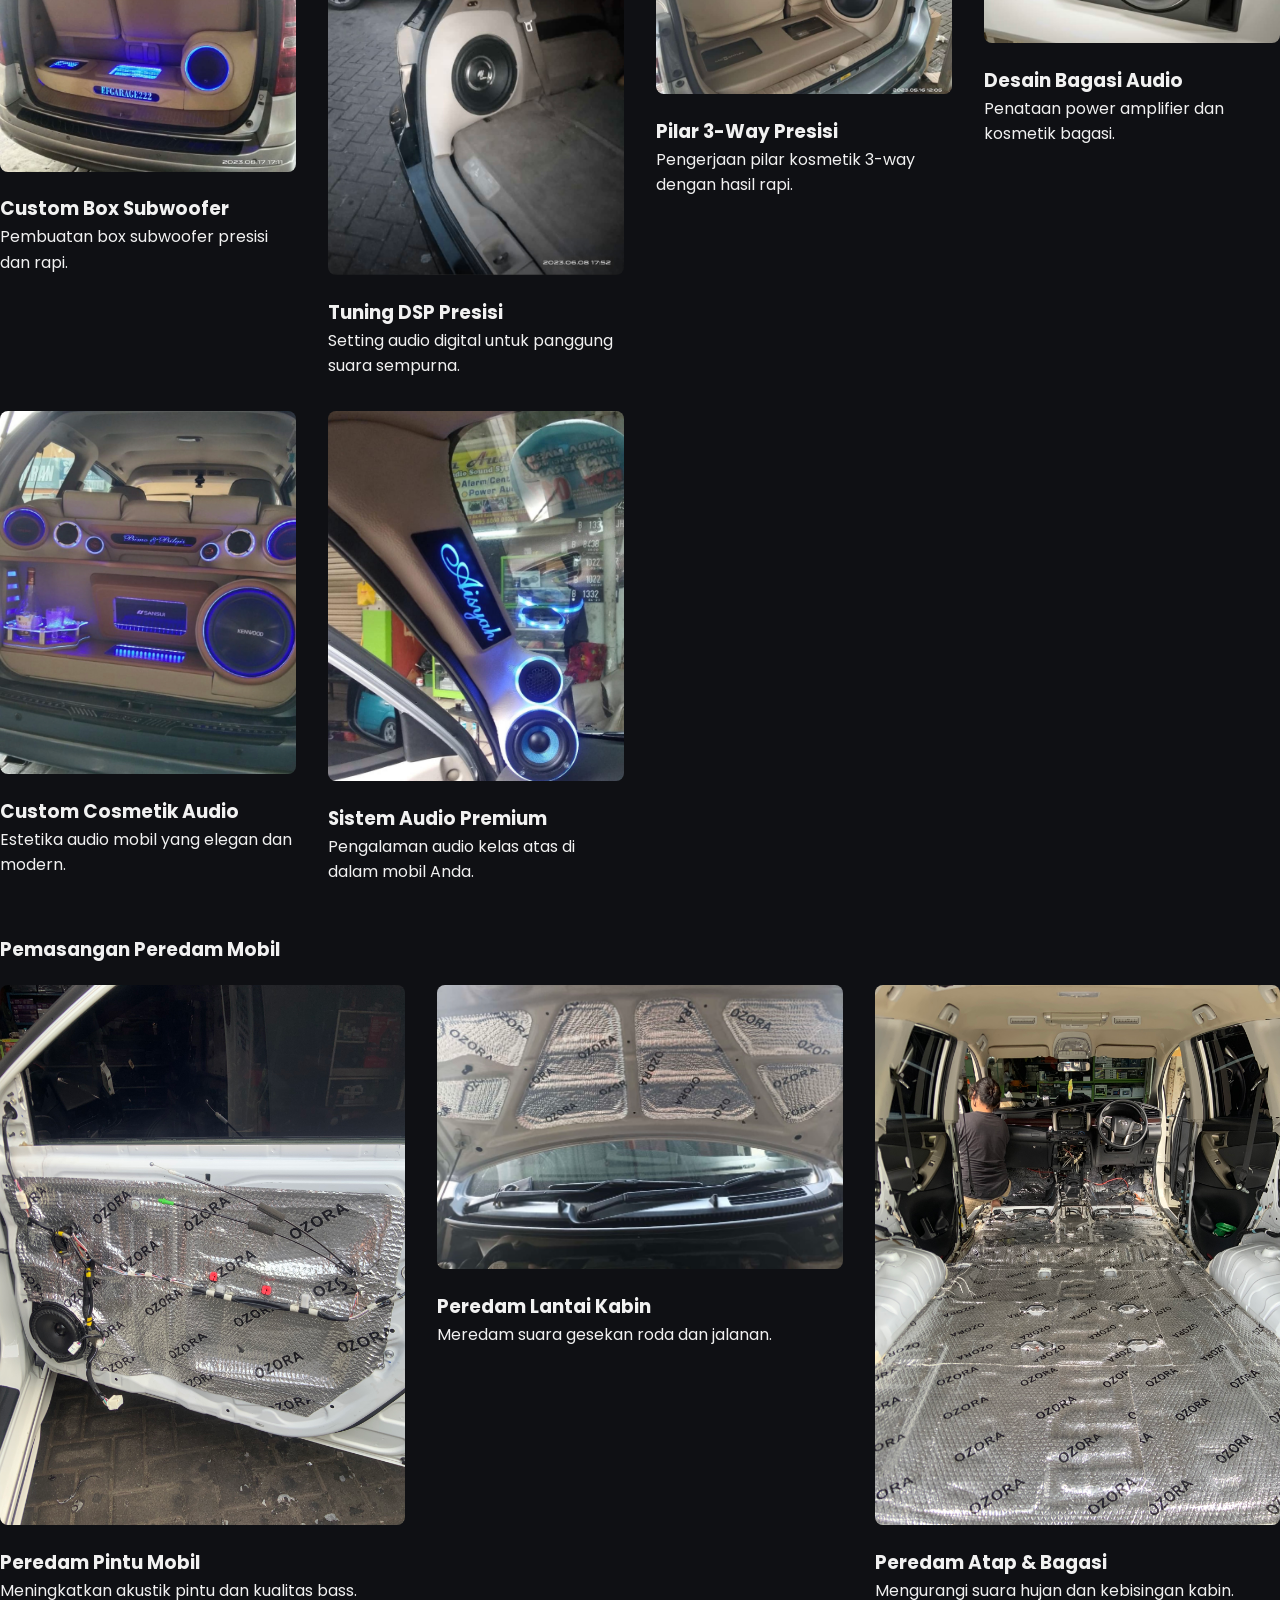
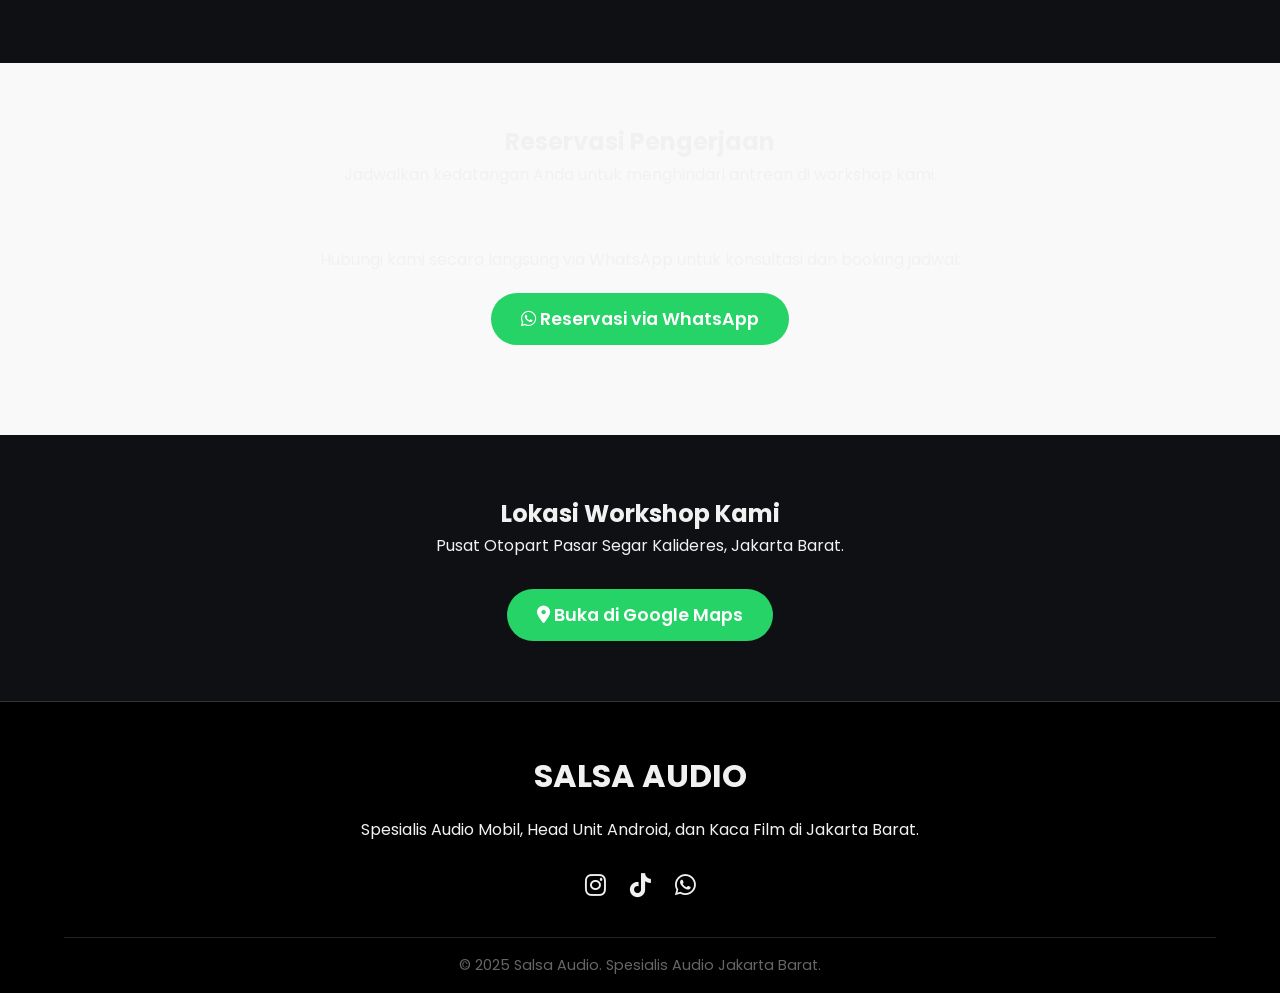
==== commit c6de5c36: "Update index.html" ====
--- a/index.html
+++ b/index.html
@@ -5,7 +5,7 @@
     <meta name="viewport" content="width=device-width, initial-scale=1.0">
     <title>Salsa Audio | Spesialis Audio Mobil Premium Jakarta Barat</title>
 
-    <!-- CSS Lokal (Langsung di Root) -->
+    <!-- CSS Utama (Mengacu pada style.css di root) -->
     <link rel="stylesheet" href="style.css">
 
     <!-- CSS External & Font -->
@@ -16,13 +16,15 @@
 </head>
 <body>
 
+    <!-- NAVBAR (NAVIGASI) -->
     <nav class="navbar">
         <div class="logo">SALSA <span>AUDIO</span></div>
         <ul class="nav-links">
-            <li><a href="index.html" class="active">Home</a></li>
-            <li><a href="layanan.html">Layanan & Galeri</a></li>
-            <li><a href="reservasi.html">Reservasi</a></li>
-            <li><a href="lokasi.html">Lokasi Kami</a></li>
+            <li><a href="#home" class="active">Home</a></li>
+            <li><a href="#about">Tentang Kami</a></li>
+            <li><a href="#layanan">Layanan & Galeri</a></li>
+            <li><a href="#reservasi">Reservasi</a></li>
+            <li><a href="#lokasi">Lokasi Kami</a></li>
             <li><a href="#kontak" class="btn-contact">Hubungi Kami</a></li>
         </ul>
         <button class="burger" aria-label="Toggle Navigation Menu">
@@ -32,6 +34,7 @@
         </button>
     </nav>
 
+    <!-- SECTION 1: HOME (HERO) -->
     <section id="home" class="hero">
         <div class="hero-content">
             <h1>Upgrade Suara,<br>Upgrade Rasa.</h1>
@@ -40,27 +43,31 @@
             <a href="https://wa.me/6281282801020" target="_blank" rel="noopener noreferrer" class="cta-button">
                 <i class="fab fa-whatsapp"></i> Konsultasi Gratis
             </a>
-            <a href="reservasi.html" class="cta-button cta-inden">
+            <a href="#reservasi" class="cta-button cta-inden">
                 <i class="fas fa-calendar-check"></i> Reservasi
             </a>
         </div>
     </section>
 
-    <section class="about-us">
+    <!-- SECTION 2: TENTANG KAMI -->
+    <section id="about" class="about-us">
         <div class="container about-content">
             <div class="about-text">
-                <h2>Salsa Audio?</h2>
+                <h2>Tentang Salsa Audio</h2>
                 <p>
-                    Sudah berdiri selama 21 tahun di bidang audio dan aksesoris mobil. Sudah menangani semua jenis mobil dan dikerjakan oleh ahlinya. Spesialis car audio & aksesoris, menyediakan: custom audio, power window, alarm/centralock, android mobil, power audio, dll. Salsa Audio didirikan dengan satu misi: mengubah pengalaman mengemudi standar menjadi perjalanan audio yang imersif. Berlokasi strategis di Pusat Otopart Pasar Segar Kalideres, kami bukan hanya toko, kami adalah partner Anda dalam mencari kesempurnaan suara.
+                    Sudah berdiri selama 21 tahun di bidang audio dan aksesoris mobil. Sudah menangani semua jenis mobil dan dikerjakan oleh ahlinya. Spesialis car audio & aksesoris, menyediakan: custom audio, power window, alarm/centralock, android mobil, power audio, dll.
+                </p>
+                <p>
+                    Salsa Audio didirikan dengan satu misi: mengubah pengalaman mengemudi standar menjadi perjalanan audio yang imersif. Berlokasi strategis di Pusat Otopart Pasar Segar Kalideres, kami bukan hanya toko, kami adalah partner Anda dalam mencari kesempurnaan suara.
                 </p>
                 <p>
                     Kami hanya menggunakan produk berstandar tinggi, didukung teknisi berpengalaman yang ahli dalam instalasi rapi, tuning DSP presisi, hingga pengerjaan custom box & pilar yang detail.
                 </p>
-                <a href="layanan.html" class="btn-secondary">Lihat Detail Pengerjaan</a>
-            </div>
-        </div>
-    </section>
-
+            </div>
+        </div>
+    </section>
+
+    <!-- SECTION 3: KEUNGGULAN -->
     <section class="keunggulan">
         <div class="container">
             <h2>Pentingnya Audio Mobil Premium</h2>
@@ -83,55 +90,105 @@
         </div>
     </section>
 
-    <!-- SEKTI GALERI MENGGUNAKAN GAMBAR DARI GITHUB -->
-    <section class="quick-links">
+    <!-- SECTION 4: LAYANAN & GALERI -->
+    <section id="layanan" class="quick-links" style="padding: 60px 0;">
         <div class="container">
-            <h2>Galeri & Layanan Utama Kami</h2>
+            <h2>Layanan & Galeri Pengerjaan</h2>
+
+            <!-- Sub-galeri Custom Audio -->
+            <h3 style="margin-top: 30px; margin-bottom: 20px;">Custom Audio & Box</h3>
             <div class="service-grid">
-                
-                <!-- Menggunakan custom-2.jpeg & custom-7.jpg -->
                 <div class="card-link">
                     <img src="custom-2.jpeg" alt="Custom Box Subwoofer" style="width:100%; border-radius:8px; margin-bottom:15px;">
-                    <h3>Custom Box & Pilar</h3>
-                    <p>Pembuatan box subwoofer dan pilar 3-way kosmetik rapi dan presisi.</p>
-                    <a href="layanan.html#custom" class="btn-link">Lihat Galeri <i class="fas fa-arrow-right"></i></a>
-                </div>
-
-                <!-- Menggunakan custom-3.jpeg -->
+                    <h3>Custom Box Subwoofer</h3>
+                    <p>Pembuatan box subwoofer presisi dan rapi.</p>
+                </div>
                 <div class="card-link">
                     <img src="custom-3.jpeg" alt="Tuning DSP Audio" style="width:100%; border-radius:8px; margin-bottom:15px;">
                     <h3>Tuning DSP Presisi</h3>
-                    <p>Setting audio digital (DSP) untuk panggung suara sempurna.</p>
-                    <a href="layanan.html#tuning" class="btn-link">Detail Layanan <i class="fas fa-arrow-right"></i></a>
-                </div>
-
-                <!-- Menggunakan perdam-1.jpeg -->
-                <div class="card-link">
-                    <img src="perdam-1.jpeg" alt="Pemasangan Peredam Mobil" style="width:100%; border-radius:8px; margin-bottom:15px;">
-                    <h3>Pemasangan Peredam</h3>
-                    <p>Meningkatkan kualitas suara dan meredam kebisingan kabin secara maksimal.</p>
-                    <a href="layanan.html#peredam" class="btn-link">Lihat Bukti Kerja <i class="fas fa-arrow-right"></i></a>
-                </div>
-
-            </div>
-        </div>
-    </section>
-
+                    <p>Setting audio digital untuk panggung suara sempurna.</p>
+                </div>
+                <div class="card-link">
+                    <img src="custom-4.jpeg" alt="Pilar 3-Way Presisi" style="width:100%; border-radius:8px; margin-bottom:15px;">
+                    <h3>Pilar 3-Way Presisi</h3>
+                    <p>Pengerjaan pilar kosmetik 3-way dengan hasil rapi.</p>
+                </div>
+                <div class="card-link">
+                    <img src="custom-5.jpeg" alt="Desain Bagasi Audio" style="width:100%; border-radius:8px; margin-bottom:15px;">
+                    <h3>Desain Bagasi Audio</h3>
+                    <p>Penataan power amplifier dan kosmetik bagasi.</p>
+                </div>
+                <div class="card-link">
+                    <img src="custom-6.jpeg" alt="Custom Cosmetik Audio" style="width:100%; border-radius:8px; margin-bottom:15px;">
+                    <h3>Custom Cosmetik Audio</h3>
+                    <p>Estetika audio mobil yang elegan dan modern.</p>
+                </div>
+                <div class="card-link">
+                    <img src="custom-7.jpg" alt="Sistem Audio Premium" style="width:100%; border-radius:8px; margin-bottom:15px;">
+                    <h3>Sistem Audio Premium</h3>
+                    <p>Pengalaman audio kelas atas di dalam mobil Anda.</p>
+                </div>
+            </div>
+
+            <!-- Sub-galeri Peredam -->
+            <h3 style="margin-top: 50px; margin-bottom: 20px;">Pemasangan Peredam Mobil</h3>
+            <div class="service-grid">
+                <div class="card-link">
+                    <img src="perdam-1.jpeg" alt="Peredam Pintu Mobil" style="width:100%; border-radius:8px; margin-bottom:15px;">
+                    <h3>Peredam Pintu Mobil</h3>
+                    <p>Meningkatkan akustik pintu dan kualitas bass.</p>
+                </div>
+                <div class="card-link">
+                    <img src="perdam-2.jpeg" alt="Peredam Lantai Kabin" style="width:100%; border-radius:8px; margin-bottom:15px;">
+                    <h3>Peredam Lantai Kabin</h3>
+                    <p>Meredam suara gesekan roda dan jalanan.</p>
+                </div>
+                <div class="card-link">
+                    <img src="perdam-3.jpeg" alt="Peredam Atap & Bagasi" style="width:100%; border-radius:8px; margin-bottom:15px;">
+                    <h3>Peredam Atap & Bagasi</h3>
+                    <p>Mengurangi suara hujan dan kebisingan kabin.</p>
+                </div>
+            </div>
+        </div>
+    </section>
+
+    <!-- SECTION 5: RESERVASI -->
+    <section id="reservasi" style="padding: 60px 20px; background-color: #f9f9f9;">
+        <div class="container" style="max-width: 800px; margin: 0 auto; text-align: center;">
+            <h2>Reservasi Pengerjaan</h2>
+            <p style="margin-bottom: 30px;">Jadwalkan kedatangan Anda untuk menghindari antrean di workshop kami.</p>
+
+            <div class="card-link" style="padding: 30px;">
+                <p style="margin-bottom: 20px;">Hubungi kami secara langsung via WhatsApp untuk konsultasi dan booking jadwal:</p>
+                <a href="https://wa.me/6281282801020?text=Halo%20Salsa%20Audio,%20saya%20ingin%20reservasi%20pengerjaan%20audio%20mobil." target="_blank" rel="noopener noreferrer" class="cta-button" style="display: inline-block;">
+                    <i class="fab fa-whatsapp"></i> Reservasi via WhatsApp
+                </a>
+            </div>
+        </div>
+    </section>
+
+    <!-- SECTION 6: LOKASI KAMI -->
+    <section id="lokasi" style="padding: 60px 20px;">
+        <div class="container" style="text-align: center;">
+            <h2>Lokasi Workshop Kami</h2>
+            <p style="margin-bottom: 30px;">Pusat Otopart Pasar Segar Kalideres, Jakarta Barat.</p>
+
+            <a href="https://maps.google.com" target="_blank" rel="noopener noreferrer" class="cta-button">
+                <i class="fas fa-map-marker-alt"></i> Buka di Google Maps
+            </a>
+        </div>
+    </section>
+
+    <!-- FOOTER & KONTAK -->
     <footer id="kontak">
         <div class="footer-content">
             <h3>SALSA AUDIO</h3>
             <p>Spesialis Audio Mobil, Head Unit Android, dan Kaca Film di Jakarta Barat.</p>
             
             <div class="socials">
-                <a href="https://www.instagram.com/salsaaudio3" target="_blank" rel="noopener noreferrer" aria-label="Instagram">
-                    <i class="fab fa-instagram"></i>
-                </a>
-                <a href="https://www.tiktok.com/@salsaaudio0" target="_blank" rel="noopener noreferrer" aria-label="TikTok">
-                    <i class="fab fa-tiktok"></i>
-                </a>
-                <a href="https://wa.me/6281282801020" target="_blank" rel="noopener noreferrer" aria-label="WhatsApp">
-                    <i class="fab fa-whatsapp"></i>
-                </a>
+                <a href="https://www.instagram.com/salsaaudio3" target="_blank" rel="noopener noreferrer" aria-label="Instagram"><i class="fab fa-instagram"></i></a>
+                <a href="https://www.tiktok.com/@salsaaudio0" target="_blank" rel="noopener noreferrer" aria-label="TikTok"><i class="fab fa-tiktok"></i></a>
+                <a href="https://wa.me/6281282801020" target="_blank" rel="noopener noreferrer" aria-label="WhatsApp"><i class="fab fa-whatsapp"></i></a>
             </div>
         </div>
         <div class="footer-bottom">
@@ -139,6 +196,7 @@
         </div>
     </footer>
 
+    <!-- SCRIPT NAVIGASI MOBILE -->
     <script>
         const burger = document.querySelector('.burger');
         const nav = document.querySelector('.nav-links');
